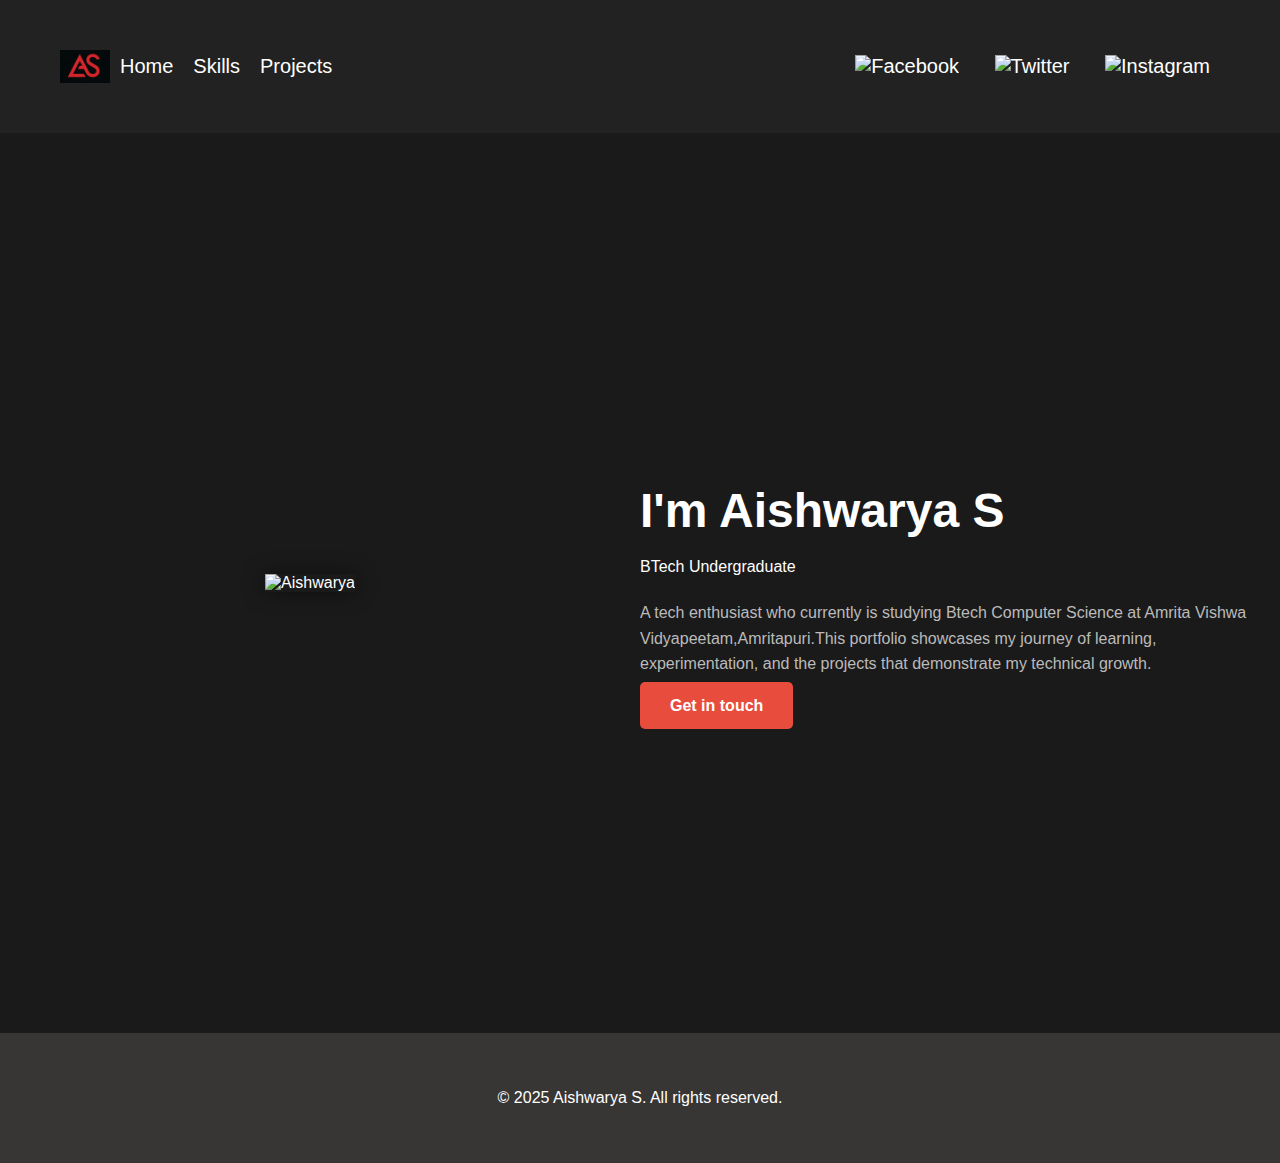
==== index.html @ 32878ff0 "Update and rename hpahe1.html to index.html" ====
<!DOCTYPE html>
<html lang="en">
<head>
    <meta charset="UTF-8">
    <meta name="viewport" content="width=device-width, initial-scale=1.0">
    <title>Portfolio</title>
    <link rel="stylesheet" href="hpage.css">
</head>
<body>
    <header>
        <nav>
            <div style="display:flex; align-items:center;">
            <img src="logo1 pf.png" alt="logo" class="logo">
            <a href="hpahe1.html">Home</a>
            <a href="skills3.html">Skills</a>
            <a href="projectpage.html">Projects</a>
            </div>
            <div class="social">
                <a href="https://www.facebook.com/" target="_blank"><img src="https://th.bing.com/th/id/OIP.wtda3Y9BS3lB7UbY5UFZjQHaHa?w=1024&h=1024&rs=1&pid=ImgDetMain" alt="Facebook"></a>
                <a href="https://www.twitter.com/"target="_blank"><img src="https://cdn.pixabay.com/photo/2017/08/23/11/30/twitter-2672572_1280.jpg" alt="Twitter"></a>
                <a href="https://www.instagram.com/_.aish_w_arya/" target="_blank"><img src="https://www.nicepng.com/png/full/432-4329510_instagram-logo-logos-de-redes-sociales-instagram.png" alt="Instagram"></a>
            </div>
        </nav>
    </header>

    <section class="hero">
        <div class="hero-content">
            <div class="image-container">
                <img src="ash image.jpg" alt="Aishwarya"> 
            </div>
            <div class="text-container">
                <h1>I'm Aishwarya S</h1>
                <p>BTech Undergraduate</p>
                <p class="description">A tech enthusiast who currently is studying Btech Computer Science at Amrita Vishwa Vidyapeetam,Amritapuri.This portfolio showcases my journey of learning, experimentation, and the projects that demonstrate my technical growth.</p>
                <a href="#" class="button">Get in touch</a>
            </div>
        </div>
    </section>
    <footer>
        <div class="container">
            <p>&copy; 2025 Aishwarya S. All rights reserved.</p>
        </div>
    </footer>

</body>
</html>
---- hpage.css ----
body {
    margin: 0;
    font-family: 'Poppins', sans-serif;
    background-color: #1a1a1a;
    color: #fff;
}

header {
    background-color: #222;
    padding: 40px;
}

nav {
    display: flex;
    justify-content: space-between;
    align-items: center;
    background-color: #222; 
    padding: 10px 20px;
    font-size:20px;
}

nav a {
    color: #fff;
    text-decoration: none;
    margin: 0 10px; /* Increased margin for better spacing */
    position: relative; /* Required for the underline */
}

nav a:hover {
    color: red;
}

nav a::after {
    content: '';
    position: absolute;
    width: 100%;
    transform: scaleX(0);
    height: 2px;
    bottom: -5px; 
    left: 0;
    background-color: red;
    transform-origin: bottom center;
    transition: transform 0.3s ease-out;
}

nav a:hover::after {
    transform: scaleX(1);
}

.logo {
    width: 50px; /* Adjust to your desired width */
    height: auto; 
    margin-right:0px;
}

.social img {
    width: 30px;
    margin-left: 10px;
}

.hero {
    display: flex;
    justify-content: center;
    align-items: center;
    height: 100vh;
}

.hero-content {
    display: flex;
    justify-content: center;
    align-items: center;
}

.image-container {
    flex: 1;
    text-align: center;
}

.image-container img {
    max-width: 500px;
    box-shadow: 0 0 20px rgba(0, 0, 0, 0.5);
}

.text-container {
    flex: 1;
    padding: 20px;
    text-align: left;
    
}

.text-container h1 {
    font-size: 3em;
    margin-bottom: 10px;
}

.text-container p {
    margin-bottom: 20px;
    line-height: 1.6;
}

.description {
    color: #bbb;
}

.button {
    background-color: #e74c3c;
    color: #fff;
    padding: 15px 30px;
    text-decoration: none;
    border-radius: 5px;
    font-weight: bold;
    transition: background-color 0.3s ease;
}

.button:hover {
    background-color: #c0392b;
}
.container {
    max-width: 1200px;
    margin: 0 auto;
    padding: 20px;
}
footer {
    background-color: #383535;
    padding: 20px 0;
    text-align: center;
}
@media (max-width: 768px) {
    .services {
        flex-direction: column; /* Stack services vertically */
        align-items: center; /* Center items */
    }
    .service {
        width: 90%; /* Make services take up most of the width */
        margin-bottom: 20px; /* Add spacing between services */
    }
    h1 {
        font-size: 2em; /* Smaller heading on mobile */
    }
    nav{
        flex-direction: column;
        align-items: flex-start;
    }
    nav div{
        width: 100%;
        display: flex;
        justify-content: space-between;
        margin-bottom: 20px;
    }
    footer {
        width: 100%;
        margin: 60px auto 0;
    }
}
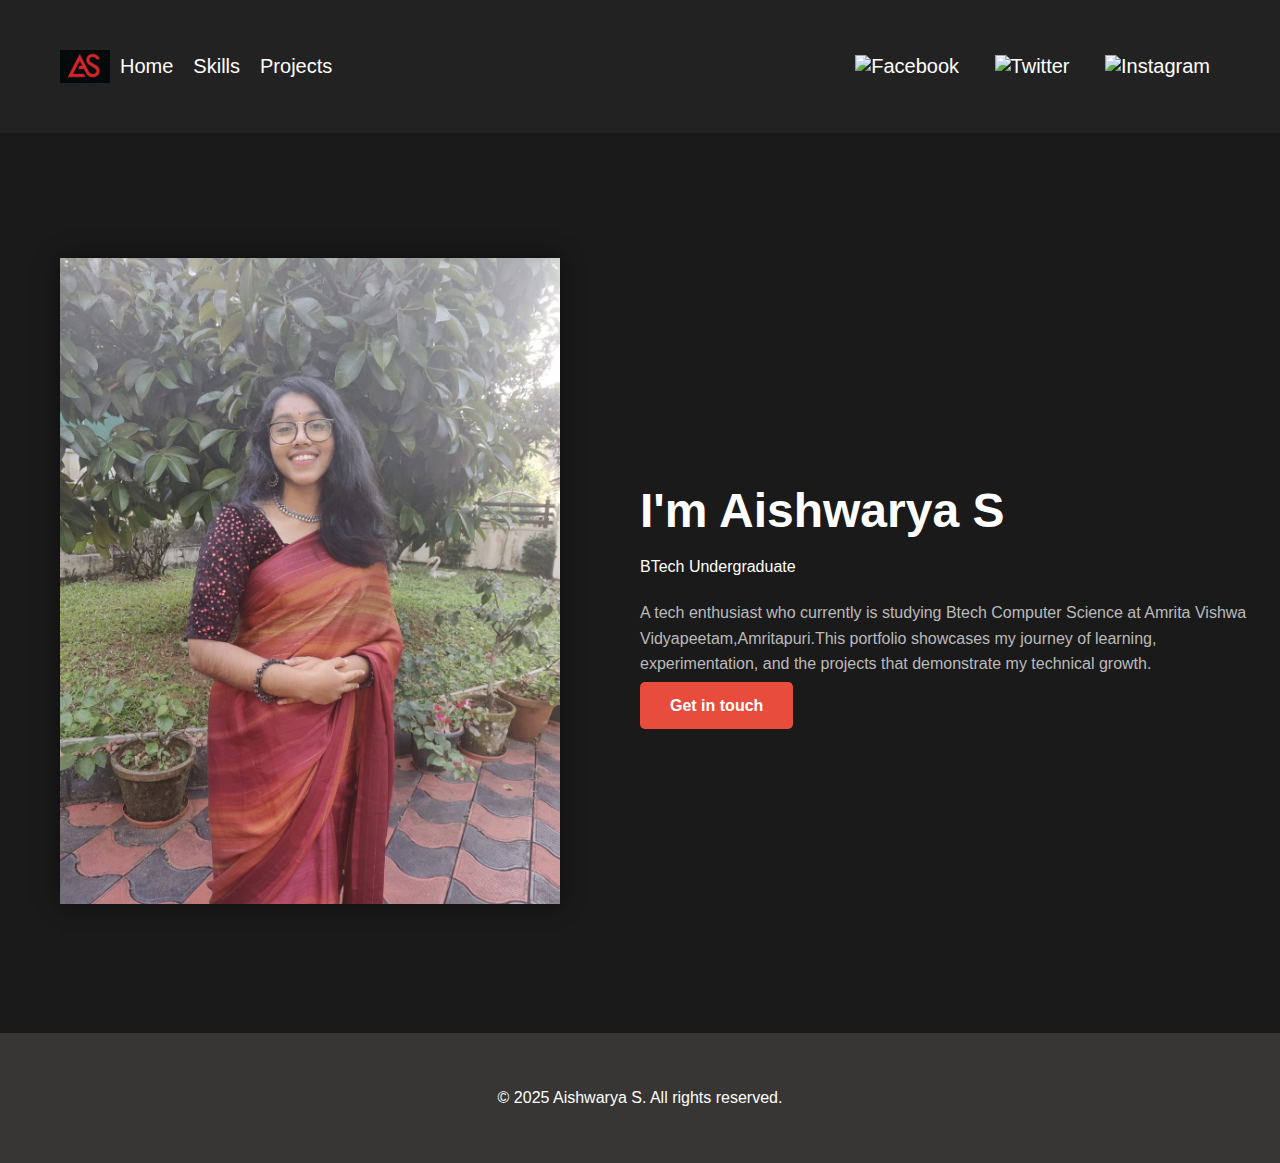
==== commit 34c7e863: "Update index.html" ====
(no text change in the page or its own stylesheets)
